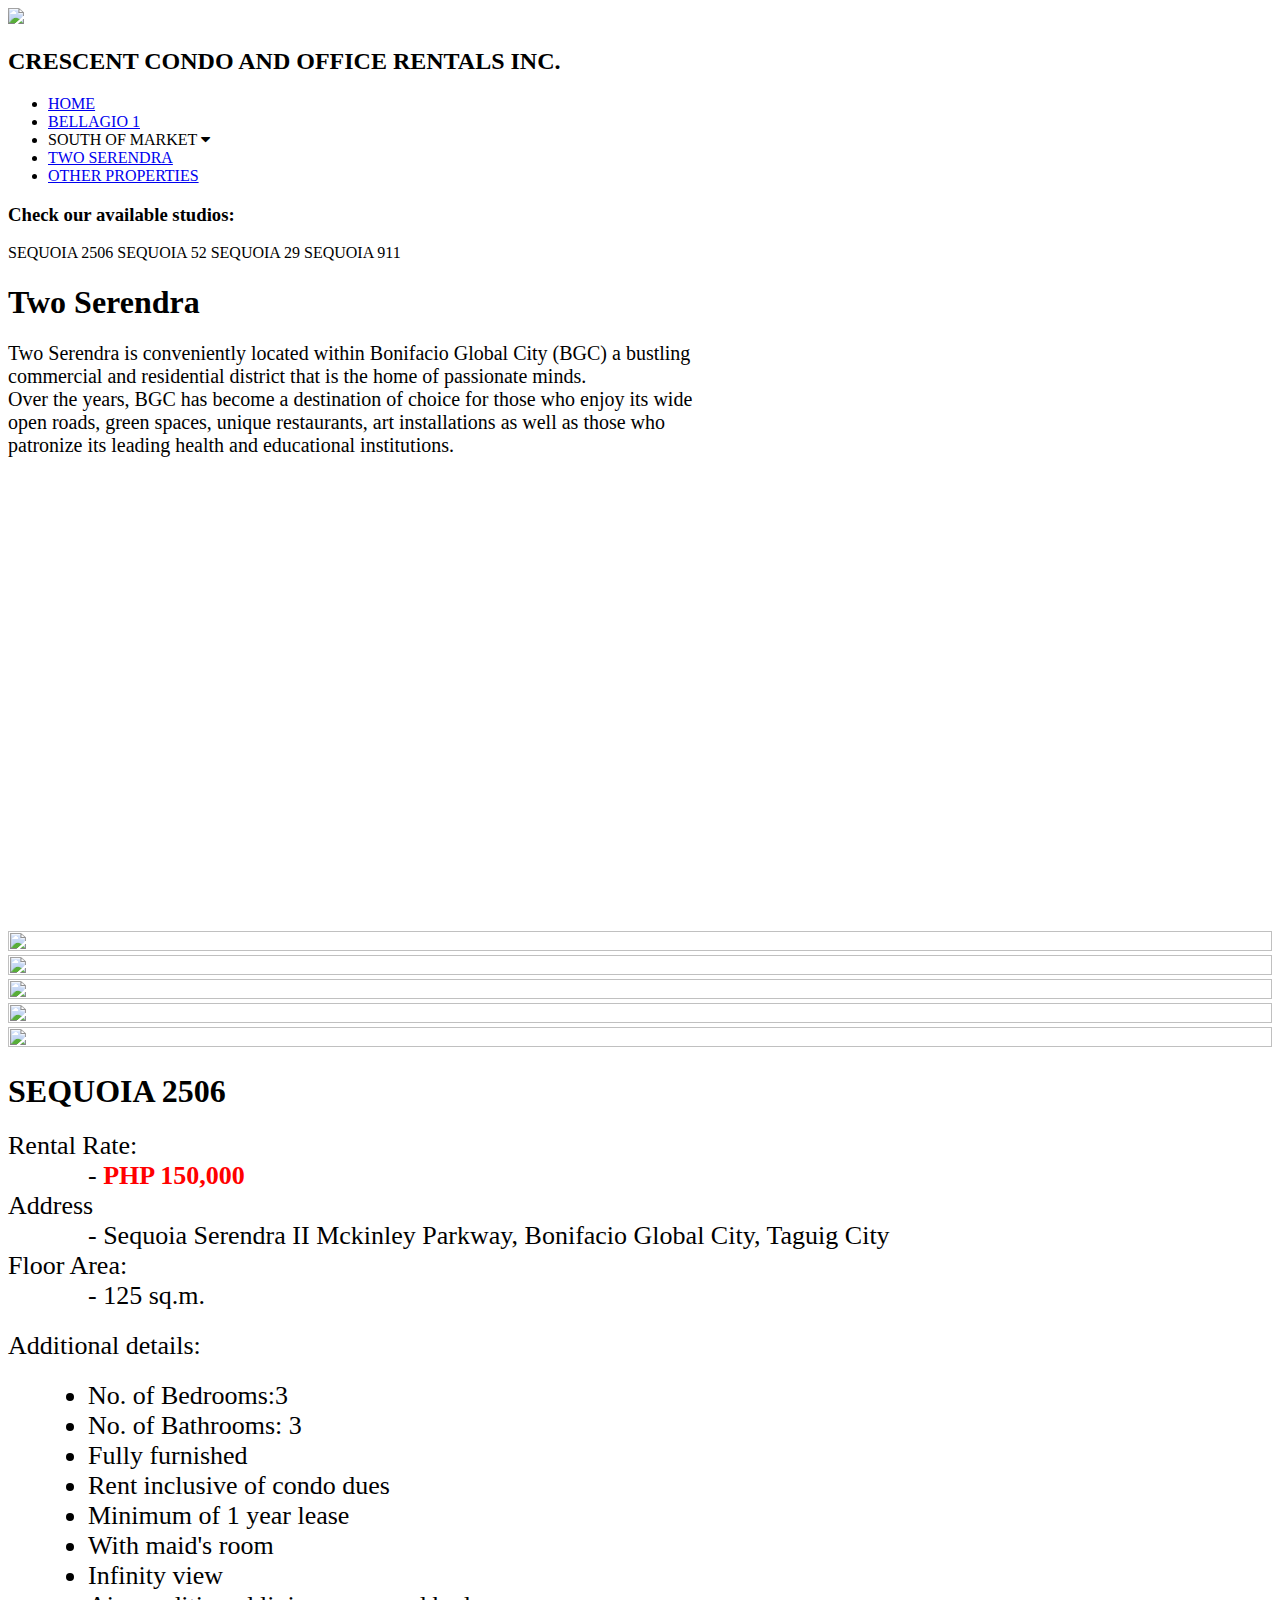
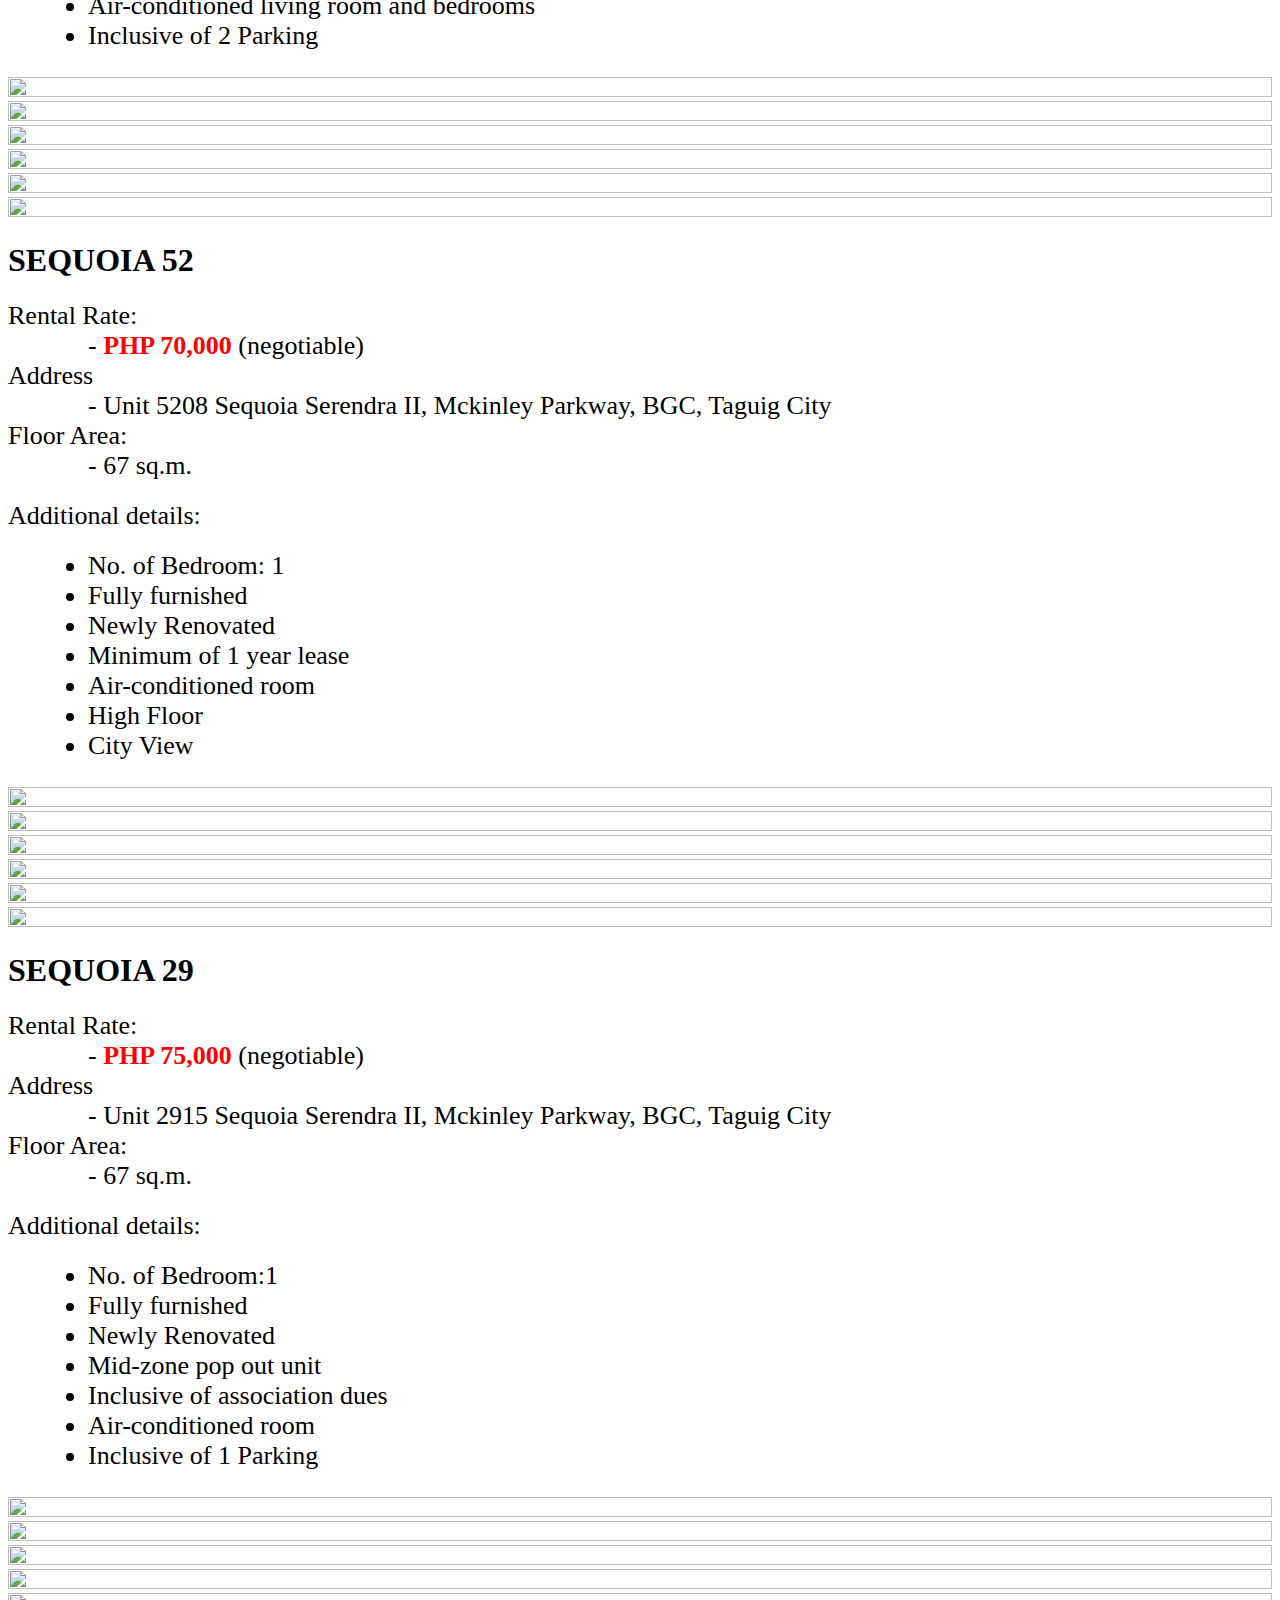
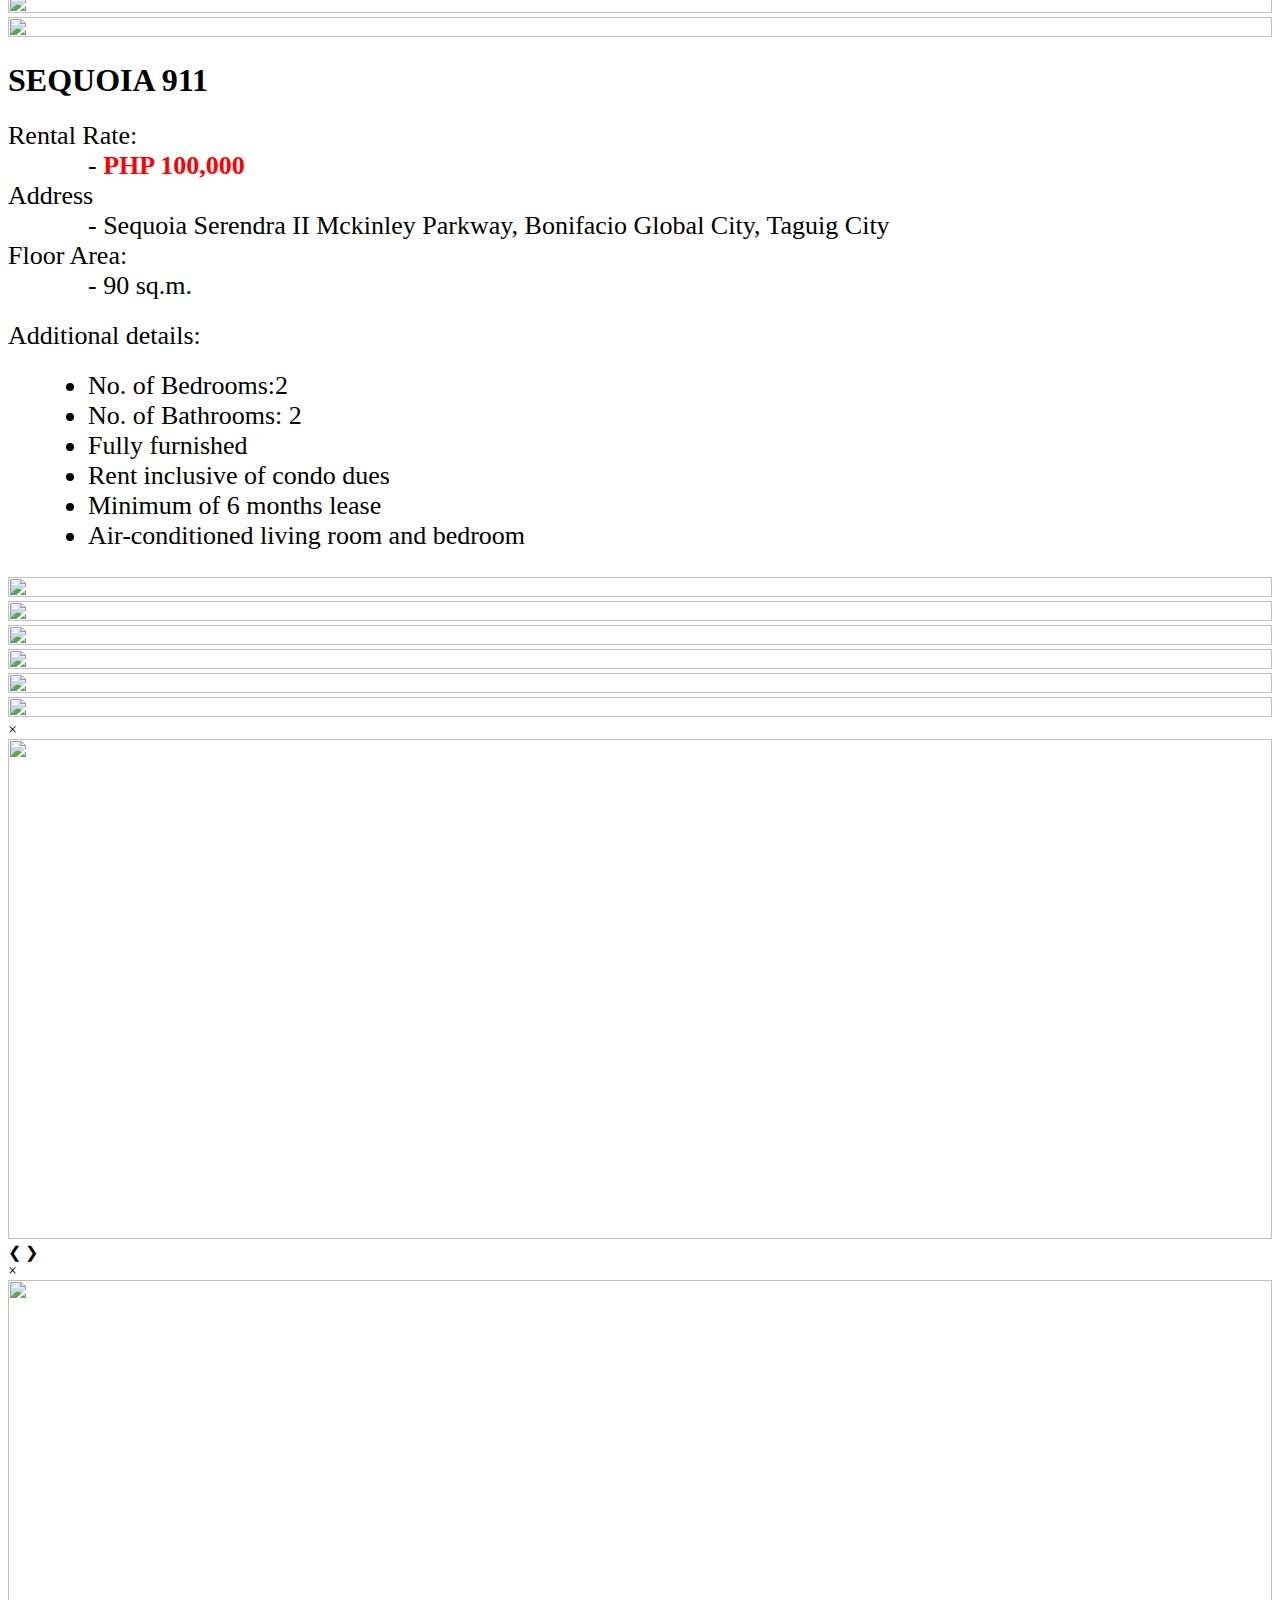
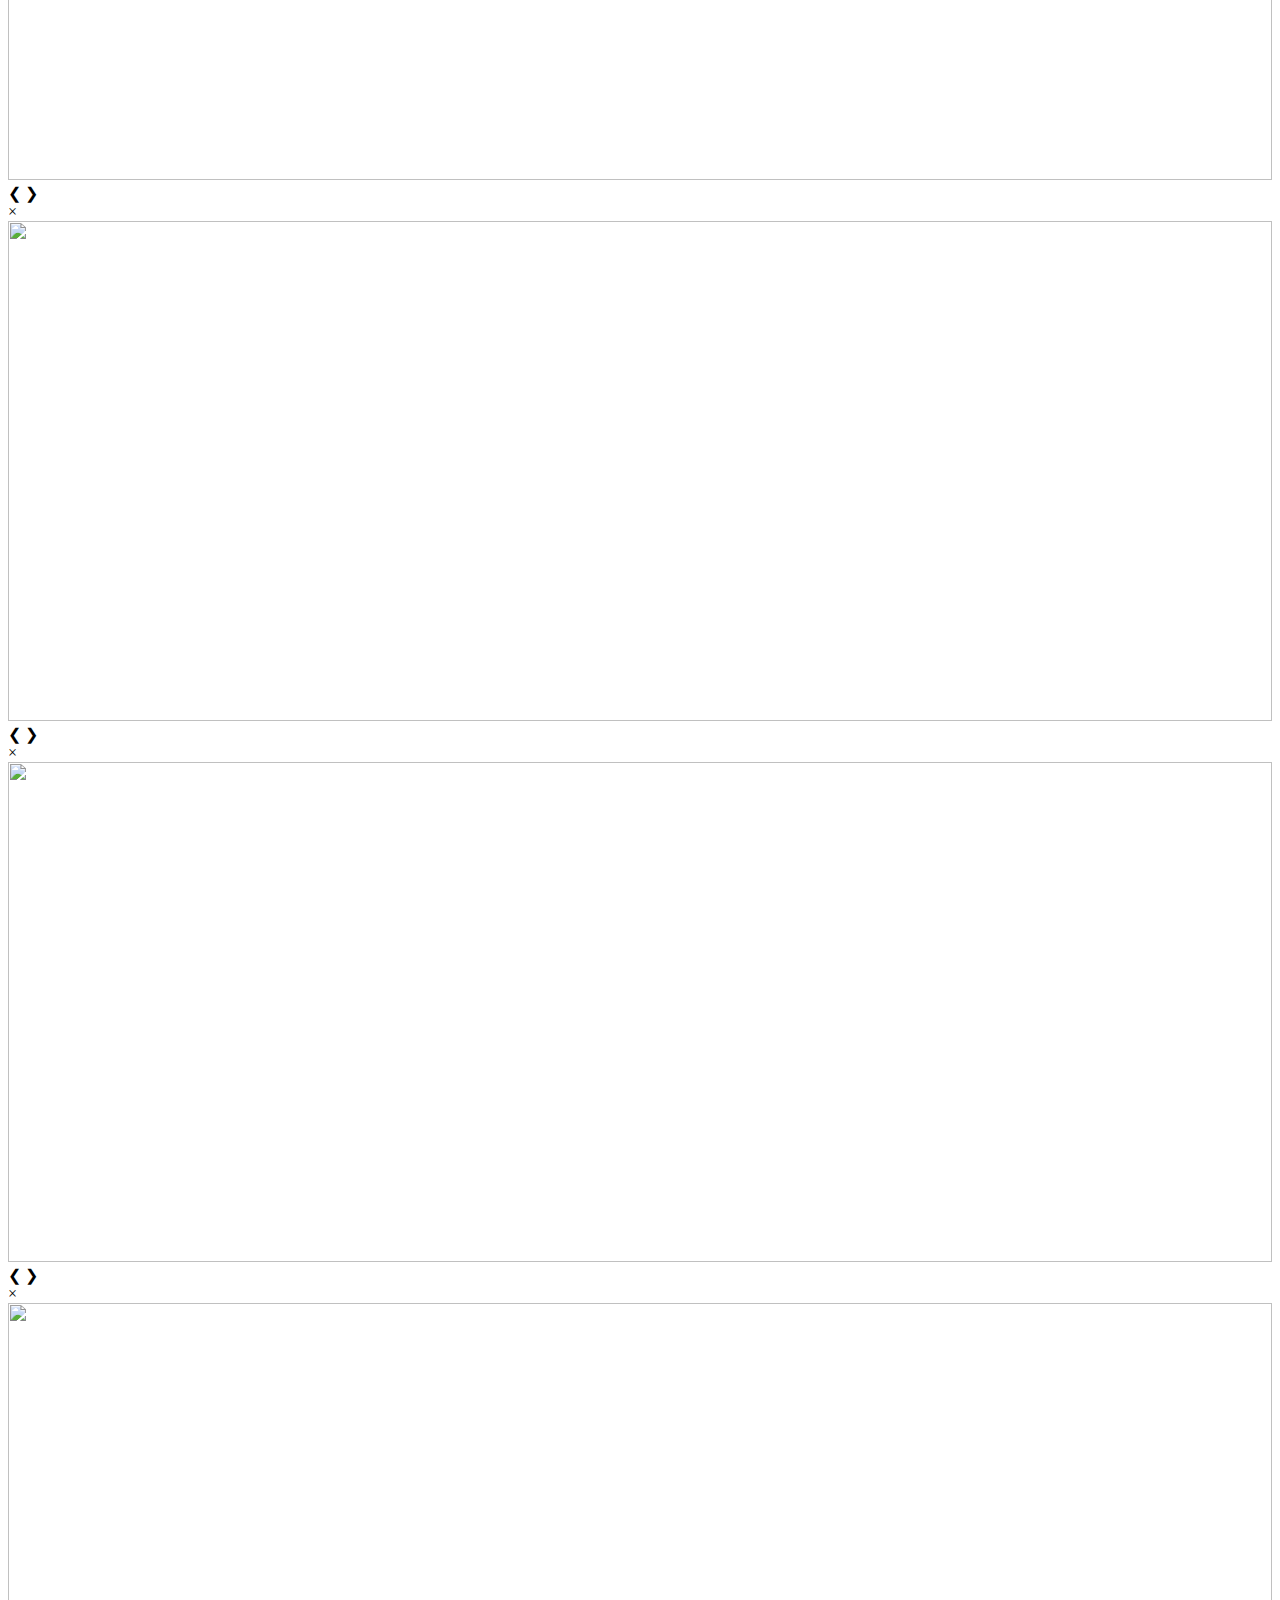
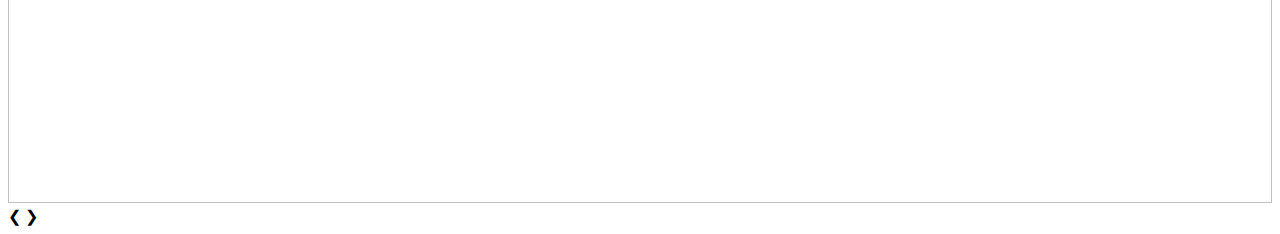
==== twoSerendra.html @ 9a217bf5 "trial 2" ====
<!DOCTYPE html>

<html>
	<head>
		<title>Two Serendra</title>

		<link
			rel="stylesheet"
			href="https://cdnjs.cloudflare.com/ajax/libs/font-awesome/4.7.0/css/font-awesome.min.css"
		/>
		<meta name="viewport" content="width=device-width, initial-scale=0.5" />
		<link rel="stylesheet" href="styles/tw.css" />
		<link rel="stylesheet" href="styles/media_query/tw_query.css" />
		<link rel="stylesheet" href="styles/img_view.css" />
		<style>
			#myBtn {
				position: fixed;
				bottom: 20px;
				right: 30px;
				z-index: 99;
				font-size: 18px;
				border: none;
				outline: none;
				color: white;
				cursor: pointer;
				padding: 15px;
				border-radius: 4px;
				display: none;
				background-color: rgb(18, 63, 129);
			}

			#myBtn:hover {
				background-color: black;
			}
		</style>
	</head>

	<body>
		<div class="body_container" id="body_container" onscroll="scrollFnctiom()">
			<div class="top_bar" id="top_bar">
				<img
					class="index_logo"
					src="./main_page/assets/Crescent.png"
					width="90px"
				/>
				<h2 class="company_name_text">
					CRESCENT CONDO AND OFFICE RENTALS INC.
				</h2>

				<ul class="ul_class" id="ul_class">
					<li><a href="index.html" class="btn_home">HOME</a></li>
					<li>
						<a href="belagio1.html"> BELLAGIO 1 </a>
					</li>

					<li class="dropdown_button" id="dropdown_button" onclick="dropMenu()">
						<a class="btn_SouthOfMarket">
							SOUTH OF MARKET
							<i class="fa fa-caret-down"></i>
						</a>
						<div class="dropdown-content" id="dropdown-content">
							<a class="soma" id="soma" href="SouthOfMarket.html"
								>Soma-One-BR</a
							>
							<a id="soma" href="soma2.html">Soma-Two- BR </a>
						</div>
					</li>
					<li>
						<a class="tw_seren active" href="twoSerendra.html">
							TWO SERENDRA
						</a>
					</li>
					<li>
						<a href="otherProperties.html">OTHER PROPERTIES</a>
					</li>
				</ul>
				<div id="container_id" class="container" onclick="menuIcon(this)">
					<div class="bar1"></div>
					<div class="bar2"></div>
					<div class="bar3"></div>
				</div>
			</div>
			<!-- End of Navigation Bar -->
			<div class="sub_topBar">
				<div class="row row_subTopBar">
					<div class="column topBar_Section">
						<h3>Check our available studios:</h3>
					</div>
					<div class="column topBar_SectionTwo">
						<a class="subBar_a" id="soma_4" onclick="subBarBtn(this.id)"
							>SEQUOIA 2506
						</a>
						<a class="subBar_a" id="soma_1" onclick="subBarBtn(this.id)">
							SEQUOIA 52
						</a>
						<a class="subBar_a" id="soma_2" onclick="subBarBtn(this.id)"
							>SEQUOIA 29
						</a>
						<a class="subBar_a" id="soma_3" onclick="subBarBtn(this.id)"
							>SEQUOIA 911
						</a>
					</div>
				</div>
			</div>

			<div class="row southOfMarket_intro">
				<div class="column sOm_TxtIntro" id="sOm_TxtIntro">
					<h1>Two Serendra</h1>

					<h3
						style="
							margin-top: 20px;
							max-width: 700px;
							font-size: 20px;
							font-weight: 400;
						"
					>
						Two Serendra is conveniently located within Bonifacio Global City
						(BGC) a bustling commercial and residential district that is the
						home of passionate minds. <br />Over the years, BGC has become a
						destination of choice for those who enjoy its wide open roads, green
						spaces, unique restaurants, art installations as well as those who
						patronize its leading health and educational institutions.
					</h3>
					<iframe
						src="https://www.google.com/maps/embed?pb=!1m14!1m8!1m3!1d7723.758466192784!2d121.05374700000002!3d14.548897999999998!3m2!1i1024!2i768!4f13.1!3m3!1m2!1s0x0%3A0x9c94d64867486aae!2sTwo%20Serendra!5e0!3m2!1sen!2sph!4v1667488831686!5m2!1sen!2sph"
						width="100%"
						height="450"
						style="border: 0"
						allowfullscreen=""
						loading="lazy"
						referrerpolicy="no-referrer-when-downgrade"
					></iframe>
				</div>

				<div class="column sOm_ImgBox">
					<div class="row row_content" id="row_content">
						<div class="column row_one">
							<img
								src="./main_page/assets/b7ra1k1a.bmp"
								style="object-fit: cover"
								width="100%"
								height="100%"
								onclick="openModal('myModal');currentSlide(1);"
								class="hover-shadow cursor"
							/>
						</div>

						<div class="column row_one">
							<img
								src="./main_page/assets/rkrjzvu9.bmp"
								style="object-fit: cover"
								width="100%"
								height="100%"
								onclick="openModal('myModal');currentSlide(2);"
								class="hover-shadow cursor"
							/>
						</div>

						<div class="column row_one">
							<img
								src="./main_page/assets/rg6qmpg4.bmp"
								style="object-fit: cover"
								width="100%"
								height="100%"
								onclick="openModal('myModal');currentSlide(3);"
								class="hover-shadow cursor"
							/>
						</div>

						<div class="column row_one">
							<img
								src="./main_page/assets/sm1ei9r3.bmp"
								style="object-fit: cover"
								width="100%"
								height="100%"
								onclick="openModal('myModal');currentSlide(4);"
								class="hover-shadow cursor"
							/>
						</div>

						<div class="column row_one">
							<img
								src="./main_page/assets/sugyqubh.bmp"
								style="object-fit: cover"
								width="100%"
								height="100%"
								onclick="openModal('myModal');currentSlide(5);"
								class="hover-shadow cursor"
							/>
						</div>

						<!-- <div class="column row_one">
							<img
								src="./main_page/assets/tw-BATHROOM.jpg"
								style="object-fit: fill"
								width="100%"
								height="100%"
							/>
						</div> -->
					</div>
				</div>
			</div>

			<div class="row southOfMarket_intro">
				<div class="column sOm_TxtIntro" id="sOm_TxtIntro4">
					<h1>SEQUOIA 2506</h1>
					<dl style="font-size: 26px; margin-top: 20px">
						<dt>Rental Rate:</dt>
						<dd style="padding-left: 40px">
							- <span style="color: red; font-weight: 700">PHP 150,000</span>
						</dd>
						<dt>Address</dt>
						<dd style="padding-left: 40px">
							- Sequoia Serendra II Mckinley Parkway, Bonifacio Global City,
							Taguig City
						</dd>
						<dt>Floor Area:</dt>
						<dd style="padding-left: 40px">- 125 sq.m.</dd>

						<dt style="margin-top: 20px">Additional details:</dt>
						<dd>
							<ul style="padding-left: 40px; margin-top: 20px">
								<li>No. of Bedrooms:3</li>
								<li>No. of Bathrooms: 3</li>
								<li>Fully furnished</li>
								<li>Rent inclusive of condo dues</li>
								<li>Minimum of 1 year lease</li>
								<li>With maid's room</li>
								<li>Infinity view</li>
								<li>Air-conditioned living room and bedrooms</li>
								<li>Inclusive of 2 Parking</li>
							</ul>
						</dd>
					</dl>
				</div>

				<div class="column sOm_ImgBox">
					<div class="row row_content" id="row_content">
						<div class="column row_one">
							<img
								src="./main_page/assets/tw-SALA.jpg"
								style="object-fit: cover"
								width="100%"
								height="100%"
								onclick="openModal('myModal2');currentSlide2(1);"
								class="hover-shadow cursor"
							/>
						</div>

						<div class="column row_one">
							<img
								src="./main_page/assets/tw-salaset.jpg"
								style="object-fit: cover"
								width="100%"
								height="100%"
								onclick="openModal('myModal2');currentSlide2(2);"
								class="hover-shadow cursor"
							/>
						</div>

						<div class="column row_one">
							<img
								src="./main_page/assets/tw-DINING.jpg"
								style="object-fit: cover"
								width="100%"
								height="100%"
								onclick="openModal('myModal2');currentSlide2(3);"
								class="hover-shadow cursor"
							/>
						</div>

						<div class="column row_one">
							<img
								src="./main_page/assets/tw-KITCHEN.jpg"
								style="object-fit: cover"
								width="100%"
								height="100%"
								onclick="openModal('myModal2');currentSlide2(4);"
								class="hover-shadow cursor"
							/>
						</div>

						<div class="column row_one">
							<img
								src="./main_page/assets/tw-BEDROOM.jpg"
								style="object-fit: fill"
								width="100%"
								height="100%"
								onclick="openModal('myModal2');currentSlide2(5);"
								class="hover-shadow cursor"
							/>
						</div>

						<div class="column row_one">
							<img
								src="./main_page/assets/Bedroom 2.jpg"
								style="object-fit: fill"
								width="100%"
								height="100%"
								onclick="openModal('myModal2');currentSlide2(6);"
								class="hover-shadow cursor"
							/>
						</div>
					</div>
				</div>
			</div>

			<div id="soma_one" class="row soma_one">
				<div class="column sOm_TxtIntro" id="sOm_TxtIntro1">
					<h1>SEQUOIA 52</h1>

					<dl style="font-size: 26px; margin-top: 20px">
						<dt>Rental Rate:</dt>
						<dd style="padding-left: 40px">
							-
							<span style="color: red; font-weight: 700">PHP 70,000</span>
							(negotiable)
						</dd>
						<dt>Address</dt>
						<dd style="padding-left: 40px">
							- Unit 5208 Sequoia Serendra II, Mckinley Parkway, BGC, Taguig
							City
						</dd>
						<dt>Floor Area:</dt>
						<dd style="padding-left: 40px">- 67 sq.m.</dd>

						<dt style="margin-top: 20px">Additional details:</dt>
						<dd>
							<ul style="padding-left: 40px; margin-top: 20px">
								<li>No. of Bedroom: 1</li>
								<li>Fully furnished</li>
								<li>Newly Renovated</li>
								<li>Minimum of 1 year lease</li>
								<li>Air-conditioned room</li>
								<li>High Floor</li>
								<li>City View</li>
							</ul>
						</dd>
					</dl>
				</div>

				<div class="column sOm_ImgBox" id="sOm_ImgBox">
					<div class="row row_content" id="row_content">
						<div class="column row_one">
							<img
								src="./main_page/assets/s52_balcony.jpg"
								style="object-fit: cover"
								width="100%"
								height="100%"
								onclick="openModal('myModal3');currentSlide3(1);"
								class="hover-shadow cursor"
							/>
						</div>
						<div class="column row_one">
							<img
								src="./main_page/assets/s52_dining.jpg"
								style="object-fit: cover"
								width="100%"
								height="100%"
								onclick="openModal('myModal3');currentSlide3(2);"
								class="hover-shadow cursor"
							/>
						</div>

						<div class="column row_one">
							<img
								src="./main_page/assets/s52_kitchen.jpg"
								style="object-fit: cover"
								width="100%"
								height="100%"
								onclick="openModal('myModal3');currentSlide3(3);"
								class="hover-shadow cursor"
							/>
						</div>
						<div class="column row_one">
							<img
								src="./main_page/assets/s52_living.jpg"
								style="object-fit: cover"
								width="100%"
								height="100%"
								onclick="openModal('myModal3');currentSlide3(4);"
								class="hover-shadow cursor"
							/>
						</div>
						<div class="column row_one">
							<img
								src="./main_page/assets/s52_bedroom.jpg"
								style="object-fit: cover"
								width="100%"
								height="100%"
								onclick="openModal('myModal3');currentSlide3(5);"
								class="hover-shadow cursor"
							/>
						</div>
						<div class="column row_one">
							<img
								src="./main_page/assets/s52_bathroom.jpg"
								style="object-fit: fill"
								width="100%"
								height="100%"
								onclick="openModal('myModal3');currentSlide3(6);"
								class="hover-shadow cursor"
							/>
						</div>
					</div>
				</div>
			</div>

			<div id="soma_two" class="row soma_one">
				<div class="column sOm_TxtIntro" id="sOm_TxtIntro2">
					<h1>SEQUOIA 29</h1>

					<dl style="font-size: 26px; margin-top: 20px">
						<dt>Rental Rate:</dt>
						<dd style="padding-left: 40px">
							-
							<span style="color: red; font-weight: 700">PHP 75,000</span>
							(negotiable)
						</dd>
						<dt>Address</dt>
						<dd style="padding-left: 40px">
							- Unit 2915 Sequoia Serendra II, Mckinley Parkway, BGC, Taguig
							City
						</dd>
						<dt>Floor Area:</dt>
						<dd style="padding-left: 40px">- 67 sq.m.</dd>

						<dt style="margin-top: 20px">Additional details:</dt>
						<dd>
							<ul style="padding-left: 40px; margin-top: 20px">
								<li>No. of Bedroom:1</li>
								<li>Fully furnished</li>
								<li>Newly Renovated</li>
								<li>Mid-zone pop out unit</li>
								<li>Inclusive of association dues</li>
								<li>Air-conditioned room</li>
								<li>Inclusive of 1 Parking</li>
							</ul>
						</dd>
					</dl>
				</div>

				<div class="column sOm_ImgBox" id="sOm_ImgBox">
					<div class="row row_content" id="row_content">
						<div class="column row_one">
							<img
								src="./main_page/assets/S29_living.jpg"
								style="object-fit: cover"
								width="100%"
								height="100%"
								onclick="openModal('myModal4');currentSlide4(1);"
								class="hover-shadow cursor"
							/>
						</div>
						<div class="column row_one">
							<img
								src="./main_page/assets/S29_dining.jpg"
								style="object-fit: cover"
								width="100%"
								height="100%"
								onclick="openModal('myModal4');currentSlide4(2);"
								class="hover-shadow cursor"
							/>
						</div>

						<div class="column row_one">
							<img
								src="./main_page/assets/S29_kitchen.jpg"
								style="object-fit: cover"
								width="100%"
								height="100%"
								onclick="openModal('myModal4');currentSlide4(3);"
								class="hover-shadow cursor"
							/>
						</div>
						<div class="column row_one">
							<img
								src="./main_page/assets/S29_corner.jpg"
								style="object-fit: cover"
								width="100%"
								height="100%"
								onclick="openModal('myModal4');currentSlide4(4);"
								class="hover-shadow cursor"
							/>
						</div>
						<div class="column row_one">
							<img
								src="./main_page/assets/S29_bedroom.jpg"
								style="object-fit: cover"
								width="100%"
								height="100%"
								onclick="openModal('myModal4');currentSlide4(5);"
								class="hover-shadow cursor"
							/>
						</div>
						<div class="column row_one">
							<img
								src="./main_page/assets/S29_bathroom.jpg"
								style="object-fit: cover"
								width="100%"
								height="100%"
								onclick="openModal('myModal4');currentSlide4(6);"
								class="hover-shadow cursor"
							/>
						</div>
					</div>
				</div>
			</div>

			<div id="soma_three" class="row soma_one">
				<div class="column sOm_TxtIntro" id="sOm_TxtIntro3">
					<h1>SEQUOIA 911</h1>
					<dl style="font-size: 26px; margin-top: 20px">
						<dt>Rental Rate:</dt>
						<dd style="padding-left: 40px">
							- <span style="color: red; font-weight: 700">PHP 100,000</span>
						</dd>
						<dt>Address</dt>
						<dd style="padding-left: 40px">
							- Sequoia Serendra II Mckinley Parkway, Bonifacio Global City,
							Taguig City
						</dd>
						<dt>Floor Area:</dt>
						<dd style="padding-left: 40px">- 90 sq.m.</dd>
						<dt style="margin-top: 20px">Additional details:</dt>
						<dd>
							<ul style="padding-left: 40px; margin-top: 20px">
								<li>No. of Bedrooms:2</li>
								<li>No. of Bathrooms: 2</li>
								<li>Fully furnished</li>
								<li>Rent inclusive of condo dues</li>
								<li>Minimum of 6 months lease</li>
								<li>Air-conditioned living room and bedroom</li>
							</ul>
						</dd>
					</dl>
				</div>

				<div class="column sOm_ImgBox" id="sOm_ImgBox">
					<div class="row row_content" id="row_content">
						<div class="column row_one">
							<img
								src="./main_page/assets/tw_salaset2.jpg"
								style="object-fit: cover"
								width="100%"
								height="100%"
								onclick="openModal('myModal5');currentSlide5(1);"
								class="hover-shadow cursor"
							/>
						</div>
						<div class="column row_one">
							<img
								src="./main_page/assets/911_TABLEDINING.jpg"
								style="object-fit: cover"
								width="100%"
								height="100%"
								onclick="openModal('myModal5');currentSlide5(2);"
								class="hover-shadow cursor"
							/>
						</div>

						<div class="column row_one">
							<img
								src="./main_page/assets/911-KITCHEN.jpg"
								style="object-fit: cover"
								width="100%"
								height="100%"
								onclick="openModal('myModal5');currentSlide5(3);"
								class="hover-shadow cursor"
							/>
						</div>
						<div class="column row_one">
							<img
								src="./main_page/assets/911-BEDROOM.jpg"
								style="object-fit: cover"
								width="100%"
								height="100%"
								onclick="openModal('myModal5');currentSlide5(4);"
								class="hover-shadow cursor"
							/>
						</div>
						<div class="column row_one">
							<img
								src="./main_page/assets/911-Sofaset.jpg"
								style="object-fit: cover"
								width="100%"
								height="100%"
								onclick="openModal('myModal5');currentSlide5(5);"
								class="hover-shadow cursor"
							/>
						</div>
						<div class="column row_one">
							<img
								src="./main_page/assets/911-COMFORTROOM.jpg"
								style="object-fit: cover"
								width="100%"
								height="100%"
								onclick="openModal('myModal5');currentSlide5(6);"
								class="hover-shadow cursor"
							/>
						</div>
					</div>
				</div>
			</div>

			<div id="myModal" class="modal">
				<span class="close cursor" onclick="closeModal()">&times;</span>
				<div class="modal-content">
					<div class="mySlides">
						<img
							src="./main_page/assets/b7ra1k1a.bmp"
							style="width: 100%; height: 500px; object-fit: contain"
						/>
					</div>

					<div class="mySlides">
						<img
							src="./main_page/assets/rkrjzvu9.bmp"
							style="width: 100%; height: 500px; object-fit: contain"
						/>
					</div>

					<div class="mySlides">
						<img
							src="./main_page/assets/rg6qmpg4.bmp"
							style="width: 100%; height: 500px; object-fit: contain"
						/>
					</div>

					<div class="mySlides">
						<img
							src="./main_page/assets/sm1ei9r3.bmp"
							style="width: 100%; height: 500px; object-fit: contain"
						/>
					</div>

					<div class="mySlides">
						<img
							src="./main_page/assets/sugyqubh.bmp"
							style="width: 100%; height: 500px; object-fit: contain"
						/>
					</div>

					<a class="prev" onclick="plusSlides(-1)">&#10094;</a>
					<a class="next" onclick="plusSlides(1)">&#10095;</a>
				</div>
			</div>

			<div id="myModal2" class="modal">
				<span class="close cursor" onclick="closeModal2()">&times;</span>
				<div class="modal-content">
					<div class="mySlides2">
						<img
							src="./main_page/assets/tw-SALA.jpg"
							style="width: 100%; height: 500px; object-fit: contain"
						/>
					</div>

					<div class="mySlides2">
						<img
							src="./main_page/assets/tw-salaset.jpg"
							style="width: 100%; height: 500px; object-fit: contain"
						/>
					</div>

					<div class="mySlides2">
						<img
							src="./main_page/assets/tw-DINING.jpg"
							style="width: 100%; height: 500px; object-fit: contain"
						/>
					</div>

					<div class="mySlides2">
						<img
							src="./main_page/assets/tw-KITCHEN.jpg"
							style="width: 100%; height: 500px; object-fit: contain"
						/>
					</div>

					<div class="mySlides2">
						<img
							src="./main_page/assets/tw-BEDROOM.jpg"
							style="width: 100%; height: 500px; object-fit: contain"
						/>
					</div>
					<div class="mySlides2">
						<img
							src="./main_page/assets/Bedroom 2.jpg"
							style="width: 100%; height: 500px; object-fit: contain"
						/>
					</div>

					<a class="prev" onclick="plusSlides2(-1)">&#10094;</a>
					<a class="next" onclick="plusSlides2(1)">&#10095;</a>
				</div>
			</div>

			<div id="myModal3" class="modal">
				<span class="close cursor" onclick="closeModal3()">&times;</span>
				<div class="modal-content">
					<div class="mySlides3">
						<img
							src="./main_page/assets/s52_balcony.jpg"
							style="width: 100%; height: 500px; object-fit: contain"
						/>
					</div>

					<div class="mySlides3">
						<img
							src="./main_page/assets/s52_dining.jpg"
							style="width: 100%; height: 500px; object-fit: contain"
						/>
					</div>

					<div class="mySlides3">
						<img
							src="./main_page/assets/s52_kitchen.jpg"
							style="width: 100%; height: 500px; object-fit: contain"
						/>
					</div>

					<div class="mySlides3">
						<img
							src="./main_page/assets/1802S_Bed.jpg"
							style="width: 100%; height: 500px; object-fit: contain"
						/>
					</div>

					<div class="mySlides3">
						<img
							src="./main_page/assets/s52_bedroom.jpg"
							style="width: 100%; height: 500px; object-fit: contain"
						/>
					</div>
					<div class="mySlides3">
						<img
							src="./main_page/assets/s52_bathroom.jpg"
							style="width: 100%; height: 500px; object-fit: contain"
						/>
					</div>

					<a class="prev" onclick="plusSlides3(-1)">&#10094;</a>
					<a class="next" onclick="plusSlides3(1)">&#10095;</a>
				</div>
			</div>

			<div id="myModal4" class="modal">
				<span class="close cursor" onclick="closeModal4()">&times;</span>
				<div class="modal-content">
					<div class="mySlides4">
						<img
							src="./main_page/assets/S29_living.jpg"
							style="width: 100%; height: 500px; object-fit: contain"
						/>
					</div>

					<div class="mySlides4">
						<img
							src="./main_page/assets/S29_dining.jpg"
							style="width: 100%; height: 500px; object-fit: contain"
						/>
					</div>

					<div class="mySlides4">
						<img
							src="./main_page/assets/S29_kitchen.jpg"
							style="width: 100%; height: 500px; object-fit: contain"
						/>
					</div>

					<div class="mySlides4">
						<img
							src="./main_page/assets/S29_corner.jpg"
							style="width: 100%; height: 500px; object-fit: contain"
						/>
					</div>

					<div class="mySlides4">
						<img
							src="./main_page/assets/S29_bedroom.jpg"
							style="width: 100%; height: 500px; object-fit: contain"
						/>
					</div>
					<div class="mySlides4">
						<img
							src="./main_page/assets/S29_bathroom.jpg"
							style="width: 100%; height: 500px; object-fit: contain"
						/>
					</div>

					<a class="prev" onclick="plusSlides4(-1)">&#10094;</a>
					<a class="next" onclick="plusSlides4(1)">&#10095;</a>
				</div>
			</div>

			<div id="myModal5" class="modal">
				<span class="close cursor" onclick="closeModal5()">&times;</span>
				<div class="modal-content">
					<div class="mySlides5">
						<img
							src="./main_page/assets/tw_salaset2.jpg"
							style="width: 100%; height: 500px; object-fit: contain"
						/>
					</div>

					<div class="mySlides5">
						<img
							src="./main_page/assets/911_TABLEDINING.jpg"
							style="width: 100%; height: 500px; object-fit: contain"
						/>
					</div>

					<div class="mySlides5">
						<img
							src="./main_page/assets/911-KITCHEN.jpg"
							style="width: 100%; height: 500px; object-fit: contain"
						/>
					</div>

					<div class="mySlides5">
						<img
							src="./main_page/assets/911-BEDROOM.jpg"
							style="width: 100%; height: 500px; object-fit: contain"
						/>
					</div>

					<div class="mySlides5">
						<img
							src="./main_page/assets/911-Sofaset.jpg"
							style="width: 100%; height: 500px; object-fit: contain"
						/>
					</div>
					<div class="mySlides5">
						<img
							src="./main_page/assets/911-COMFORTROOM.jpg"
							style="width: 100%; height: 500px; object-fit: contain"
						/>
					</div>

					<a class="prev" onclick="plusSlides5(-1)">&#10094;</a>
					<a class="next" onclick="plusSlides5(1)">&#10095;</a>
				</div>
			</div>
			<button onclick="subBarBtn(this.id)" id="myBtn" title="Go to top">
				Top
			</button>
		</div>

		<!-- Script -->
		<script src="./script.js"></script>
	</body>
</html>
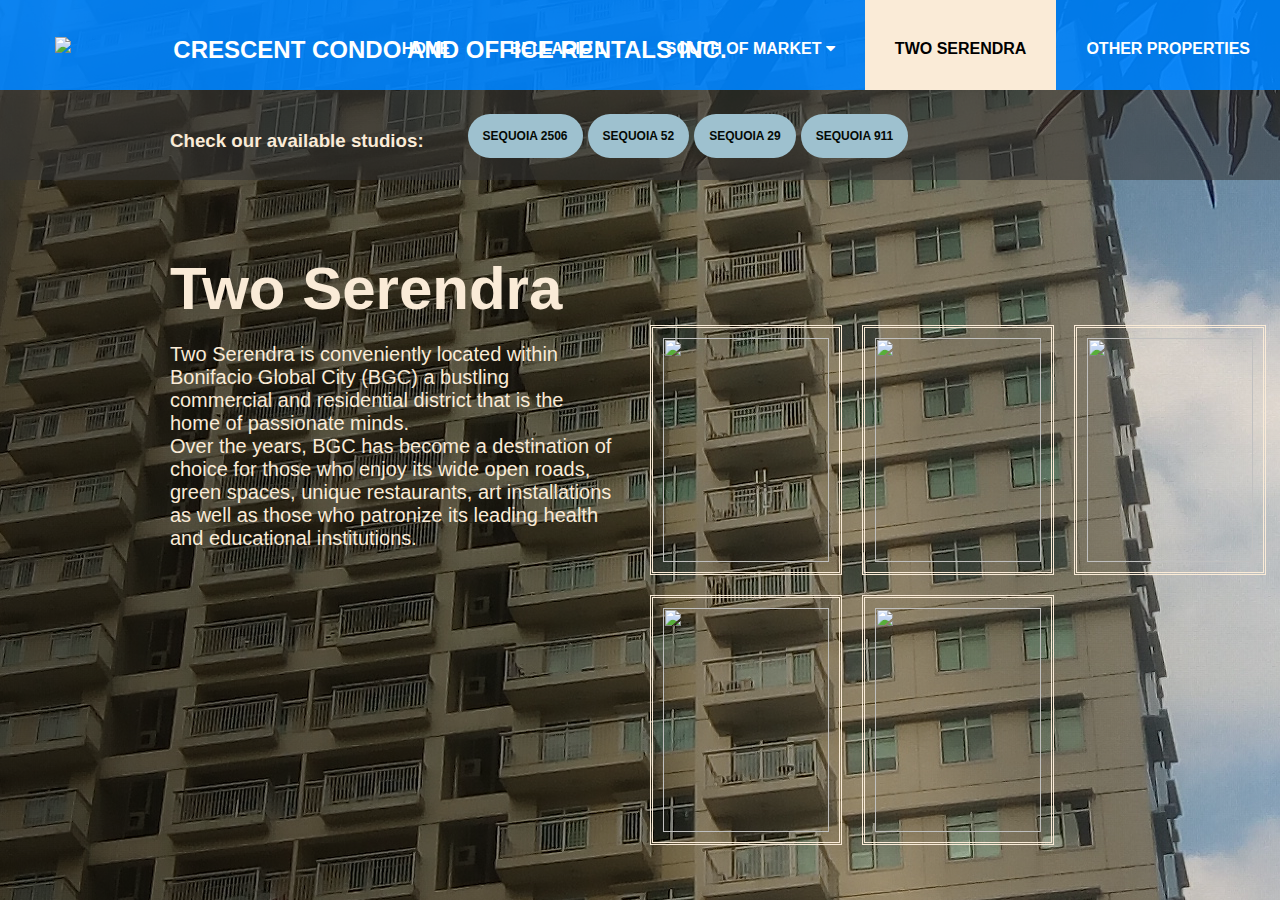
==== commit 3aafcff9: "updated" ====
--- a/twoSerendra.html
+++ b/twoSerendra.html
@@ -28,7 +28,6 @@
 				display: none;
 				background-color: rgb(18, 63, 129);
 			}
-
 			#myBtn:hover {
 				background-color: black;
 			}
@@ -842,12 +841,316 @@
 					<a class="next" onclick="plusSlides5(1)">&#10095;</a>
 				</div>
 			</div>
-			<button onclick="subBarBtn(this.id)" id="myBtn" title="Go to top">
-				Top
-			</button>
+
+			<a onclick="subBarBtn(this.id)" id="myBtn" title="Go to top"> Top </a>
 		</div>
 
 		<!-- Script -->
-		<script src="./script.js"></script>
+
+		<script>
+			function scrollFnctiom() {
+				const bodyscrll = document.getElementById("body_container");
+				let bscrll = bodyscrll.scrollTop;
+
+				if (bscrll < 10) {
+					document.getElementById("myBtn").style.display = "block";
+				}
+
+				if (bscrll == 0) {
+					document.getElementById("myBtn").style.display = "none";
+				}
+			}
+
+			function openModal(x) {
+				var v = x;
+				switch (v) {
+					case "myModal":
+						document.getElementById("myModal").style.display = "block";
+						break;
+					case "myModal2":
+						document.getElementById("myModal2").style.display = "block";
+						break;
+					case "myModal3":
+						document.getElementById("myModal3").style.display = "block";
+						break;
+					case "myModal4":
+						document.getElementById("myModal4").style.display = "block";
+						break;
+					case "myModal5":
+						document.getElementById("myModal5").style.display = "block";
+						break;
+					case "myModal6":
+						document.getElementById("myModal6").style.display = "block";
+						break;
+					default:
+						location.href = "SouthOfMarket.html";
+						break;
+				}
+			}
+			// modal 1
+			function closeModal() {
+				document.getElementById("myModal").style.display = "none";
+			}
+
+			var slideIndex = 1;
+			showSlides(slideIndex);
+
+			function plusSlides(n) {
+				showSlides((slideIndex += n));
+			}
+
+			function currentSlide(n) {
+				showSlides((slideIndex = n));
+			}
+
+			function showSlides(n) {
+				var i;
+				var slides = document.getElementsByClassName("mySlides");
+
+				if (n > slides.length) {
+					slideIndex = 1;
+				}
+				if (n < 1) {
+					slideIndex = slides.length;
+				}
+				for (i = 0; i < slides.length; i++) {
+					slides[i].style.display = "none";
+				}
+
+				slides[slideIndex - 1].style.display = "block";
+			}
+			//2
+
+			function closeModal2() {
+				document.getElementById("myModal2").style.display = "none";
+			}
+			var slideIndexs = 1;
+			showSlides2(slideIndexs);
+
+			function currentSlide2(n) {
+				showSlides2((slideIndexs = n));
+			}
+			function plusSlides2(n) {
+				showSlides2((slideIndexs += n));
+			}
+
+			function showSlides2(n) {
+				var i;
+				var slides = document.getElementsByClassName("mySlides2");
+
+				if (n > slides.length) {
+					slideIndexs = 1;
+				}
+				if (n < 1) {
+					slideIndexs = slides.length;
+				}
+				for (i = 0; i < slides.length; i++) {
+					slides[i].style.display = "none";
+				}
+
+				slides[slideIndexs - 1].style.display = "block";
+			}
+
+			//3
+
+			function closeModal3() {
+				document.getElementById("myModal3").style.display = "none";
+			}
+			var slideIndexs3 = 1;
+			showSlides3(slideIndexs3);
+
+			function currentSlide3(n) {
+				showSlides3((slideIndexs3 = n));
+			}
+			function plusSlides3(n) {
+				showSlides3((slideIndexs3 += n));
+			}
+
+			function showSlides3(n) {
+				var i;
+				var slides = document.getElementsByClassName("mySlides3");
+
+				if (n > slides.length) {
+					slideIndexs3 = 1;
+				}
+				if (n < 1) {
+					slideIndexs3 = slides.length;
+				}
+				for (i = 0; i < slides.length; i++) {
+					slides[i].style.display = "none";
+				}
+
+				slides[slideIndexs3 - 1].style.display = "block";
+			}
+
+			//4
+			function closeModal4() {
+				document.getElementById("myModal4").style.display = "none";
+			}
+			var slideIndexs4 = 1;
+			showSlides4(slideIndexs4);
+
+			function currentSlide4(n) {
+				showSlides4((slideIndexs4 = n));
+			}
+			function plusSlides4(n) {
+				showSlides4((slideIndexs4 += n));
+			}
+
+			function showSlides4(n) {
+				var i;
+				var slides = document.getElementsByClassName("mySlides4");
+
+				if (n > slides.length) {
+					slideIndexs4 = 1;
+				}
+				if (n < 1) {
+					slideIndexs4 = slides.length;
+				}
+				for (i = 0; i < slides.length; i++) {
+					slides[i].style.display = "none";
+				}
+
+				slides[slideIndexs4 - 1].style.display = "block";
+			}
+
+			//5
+			function closeModal5() {
+				document.getElementById("myModal5").style.display = "none";
+			}
+			var slideIndexs5 = 1;
+			showSlides5(slideIndexs5);
+
+			function currentSlide5(n) {
+				showSlides5((slideIndexs5 = n));
+			}
+			function plusSlides5(n) {
+				showSlides5((slideIndexs5 += n));
+			}
+
+			function showSlides5(n) {
+				var i;
+				var slides = document.getElementsByClassName("mySlides5");
+
+				if (n > slides.length) {
+					slideIndexs5 = 1;
+				}
+				if (n < 1) {
+					slideIndexs5 = slides.length;
+				}
+				for (i = 0; i < slides.length; i++) {
+					slides[i].style.display = "none";
+				}
+
+				slides[slideIndexs5 - 1].style.display = "block";
+			}
+
+			//end of modal
+			function subBarBtn(x) {
+				var v = x;
+				var sOm_TxtIntro1 = document.getElementById("sOm_TxtIntro1");
+				var sOm_TxtIntro2 = document.getElementById("sOm_TxtIntro2");
+				var sOm_TxtIntro3 = document.getElementById("sOm_TxtIntro3");
+				var sOm_TxtIntro4 = document.getElementById("sOm_TxtIntro4");
+				var sOm_TxtIntro5 = document.getElementById("sOm_TxtIntro5");
+				switch (v.trim()) {
+					case "soma_1":
+						sOm_TxtIntro1.scrollIntoView({ behavior: "smooth" });
+						location.href = "twoSerendra.html#sOm_TxtIntro1";
+						document.getElementById("myBtn").style.display = "block";
+						break;
+					case "soma_2":
+						sOm_TxtIntro2.scrollIntoView({ behavior: "smooth" });
+						location.href = "twoSerendra.html#sOm_TxtIntro2";
+						document.getElementById("myBtn").style.display = "block";
+						break;
+					case "soma_3":
+						sOm_TxtIntro3.scrollIntoView({ behavior: "smooth" });
+						location.href = "twoSerendra.html#sOm_TxtIntro3";
+						document.getElementById("myBtn").style.display = "block";
+						break;
+					case "soma_4":
+						sOm_TxtIntro4.scrollIntoView({ behavior: "smooth" });
+						location.href = "twoSerendra.html#sOm_TxtIntro4";
+						document.getElementById("myBtn").style.display = "block";
+						break;
+					case "soma_5":
+						sOm_TxtIntro5.scrollIntoView({ behavior: "smooth" });
+						location.href = "twoSerendra.html#sOm_TxtIntro5";
+						document.getElementById("myBtn").style.display = "block";
+						break;
+					case "myBtn":
+						top_bar.scrollIntoView({ behavior: "auto" });
+						document.getElementById("myBtn").style.display = "none";
+						break;
+					default:
+						location.href = "twoSerendra.html";
+						break;
+				}
+			}
+
+			function dropMenu() {
+				const dropdownContent = document.getElementById("dropdown-content");
+				dropdownContent.style.display == "none"
+					? (dropdownContent.style.display = "block")
+					: (dropdownContent.style.display = "none");
+			}
+			function myFunction() {
+				var displayss = document.getElementById("inquiry_questioniere");
+				if (displayss.style.display == "none") {
+					displayss.style.display = "block";
+				} else {
+					displayss.style.display = "none";
+				}
+			}
+
+			function menuIcon() {
+				const value = document.getElementById("container_id");
+				var displayss = document.getElementById("top_bar");
+				var ul_class = document.getElementById("ul_class");
+				value.classList.toggle("change");
+				if (value.className == "container change") {
+					displayss.style.height = "auto";
+					displayss.style.width = "100%";
+					ul_class.style.display = "block";
+				} else {
+					ul_class.style.display = "none";
+					displayss.style.height = "90px";
+				}
+			}
+
+			function mySAdwasd(x) {
+				const dropdownMenu = document.getElementById("dropdownButton");
+				var ul_class = document.getElementById("ul_class");
+				const dropdownContent = document.getElementById("dropdown-content");
+				if (x.matches) {
+					// If media query matches
+					const value = document.getElementById("container_id");
+
+					var displayss = document.getElementById("top_bar");
+
+					if (value.className == "container change") {
+						// alert("im here now");
+						ul_class.style.display = "block";
+						ul_class.style.display = "none";
+						displayss.style.height = "90px";
+						value.classList.toggle("change");
+					} else {
+						displayss.style.display = "90px";
+						ul_class.style.display = "none";
+						dropdownContent.style.display = "none";
+					}
+				} else {
+					dropdownContent.style.display = "none";
+					ul_class.style.display = "block";
+				}
+			}
+
+			var x = window.matchMedia("(max-width:1240px)");
+
+			mySAdwasd(x); // Call listener function at run time
+
+			x.addListener(mySAdwasd); // Attach listener function on state changes
+		</script>
 	</body>
 </html>
--- a/styles/tw.css
+++ b/styles/tw.css
@@ -0,0 +1,336 @@
+* {
+    margin: 0;
+    padding: 0;
+    box-sizing: border-box;
+    font-family: sans-serif;
+
+}
+
+html,
+body {
+    font-family: "";
+    color: "#ffffff";
+    font-size: 16px;
+    width: 100%;
+    height: 100%;
+    color: antiquewhite;
+    font-family: 'Raleway', sans-serif;
+}
+
+
+.body_container {
+
+    width: 100%;
+    height: 100%;
+    background-image: linear-gradient(to right, rgba(0, 0, 0, 0.5), rgba(0, 0, 0, 0.1)), url("../main_page/assets/tr_newBG.jpg");
+    background-position: center;
+    background-size: fill;
+    background-repeat: no-repeat;
+    object-fit: cover;
+    position: relative;
+    overflow-x: hidden;
+    overflow-y: auto;
+}
+
+.top_bar {
+    width: 100%;
+    height: 90px;
+    background-color: rgba(0, 132, 255, 0.904);
+    display: block;
+    position: absolute;
+    z-index: 1;
+
+}
+
+.top_bar ul {
+    list-style-type: none;
+    margin: 0;
+    padding: 0;
+    overflow: hidden;
+    height: 100%;
+    float: right;
+
+}
+
+.top_bar ul li {
+    float: left;
+    text-align: center;
+    margin: 0;
+
+}
+
+.top_bar ul li a {
+    display: block;
+    color: white;
+    text-align: center;
+    padding: 40px 30px 40px 30px;
+    text-decoration: none;
+    font-size: 16px;
+    font-weight: 700
+}
+
+.index_logo {
+    position: absolute;
+    top: 45px;
+    left: 100px;
+    transform: translate(-50%, -50%);
+}
+
+.company_name_text {
+    position: absolute;
+    top: 50px;
+    left: 450px;
+    transform: translate(-50%, -50%);
+    color: white;
+}
+
+.btn_home.active {
+    background-color: antiquewhite;
+    color: black;
+    font-weight: 700
+}
+
+.top_bar ul li a:hover {
+    background-color: antiquewhite;
+    color: black;
+    font-weight: 700
+}
+
+.container {
+    cursor: pointer;
+    padding-top: 25px;
+    padding-bottom: 40px;
+    padding-left: 30px;
+    padding-right: 30px;
+    float: right;
+    position: absolute;
+    top: 50%;
+    left: 95%;
+    transform: translate(-50%, -50%);
+    display: none;
+}
+
+
+.bar1,
+.bar2,
+.bar3 {
+    width: 35px;
+    height: 5px;
+    background-color: #333;
+    margin: 6px 0;
+    transition: 0.4s;
+
+}
+
+.change .bar1 {
+    transform: translate(0, 11px) rotate(-45deg);
+}
+
+.change .bar2 {
+    opacity: 0;
+}
+
+.change .bar3 {
+    transform: translate(0, -11px) rotate(45deg);
+}
+
+.dropdown_button {
+    margin: 0px;
+}
+
+.dropdown_button .dropdown-content {
+    display: none;
+    position: absolute;
+    top: 100%;
+    outline: none;
+    background-color: rgba(0, 132, 255, 0.904);
+    /* rgba(0, 132, 255, 0.904) */
+    min-width: 230px;
+    height: fit-content;
+    box-shadow: 0px 8px 16px 0px rgba(0, 0, 0, 0.2);
+    margin: 0px;
+    border-bottom-left-radius: 10px;
+    border-bottom-right-radius: 10px;
+    overflow: hidden;
+    z-index: 1;
+}
+
+.column {
+    float: left;
+    width: 100%;
+    padding: 24px;
+
+}
+
+
+.row:after {
+
+    content: "";
+    display: table;
+    clear: both;
+
+}
+
+#soma {
+    height: fit-content;
+    font-size: 12px;
+    font-weight: 700;
+    padding: 20px 0px 20px 0px;
+    color: wheat;
+    text-decoration: none;
+    display: block;
+    text-align: center;
+    background-color: rgba(0, 132, 255, 0.904);
+}
+
+#soma.active {
+    background-color: antiquewhite;
+    color: #000;
+}
+
+.btn_SouthOfMarket.active {
+    background-color: antiquewhite;
+    color: #000;
+}
+
+#soma2 {
+    height: fit-content;
+    font-size: 12px;
+    font-weight: 700;
+    padding: 20px 0px 20px 0px;
+    color: wheat;
+    text-decoration: none;
+    display: block;
+    text-align: center;
+    background-color: rgba(0, 132, 255, 0.904);
+}
+
+#soma2.active {
+    background-color: antiquewhite;
+    color: #000;
+}
+
+.tw_seren.active {
+    background-color: antiquewhite;
+    color: #000;
+}
+
+.sub_topBar {
+    padding-left: 150px;
+    height: 90px;
+    width: 100%;
+    margin-top: 90px;
+    background-color: rgba(51, 51, 51, 0.562);
+
+}
+
+
+.topBar_Section {
+    width: fit-content;
+    color: antiquewhite;
+    margin: 25px 5px 5px 5px;
+    padding: 15px;
+
+}
+
+.topBar_SectionTwo {
+    width: fit-content;
+    height: 100%;
+}
+
+
+.topBar_SectionTwo a {
+    float: left;
+    color: rgb(4, 10, 5);
+    background-color: #9ec1cf;
+    padding: 15px;
+    border-radius: 25px;
+    font-size: 0.7em;
+
+
+}
+
+
+
+
+
+.topBar_SectionTwo .subBar_a {
+    font-size: 12px;
+    margin-right: 5px;
+    text-align: center;
+    font-weight: 750;
+}
+
+sup {
+    vertical-align: top;
+    font-size: 0.6em;
+}
+
+.topBar_SectionTwo .subBar_a:hover {
+    background-color: antiquewhite;
+}
+
+
+/* contents */
+
+
+.southOfMarket_intro {
+    width: 100%;
+    height: 100%;
+    padding-top: 50px;
+}
+
+.sOm_TxtIntro {
+    width: 50%;
+    height: 100%;
+    padding-left: 170px;
+
+}
+
+.sOm_TxtIntro h1 {
+    font-size: 60px;
+    color: antiquewhite;
+    font-weight: 700;
+}
+
+p {
+    font-size: 21px;
+    color: antiquewhite;
+}
+
+.sOm_ImgBox {
+    float: left;
+    height: fit-content;
+    width: 50%;
+    padding: 0;
+
+}
+
+#row_content {
+    width: 100%;
+    height: fit-content;
+    border-radius: 15px;
+    margin: 85px 0px 0px 0px;
+
+}
+
+.row_one {
+    width: 30%;
+    height: 250px;
+    border-style: double;
+    overflow: hidden;
+    margin: 10px;
+    padding: 10PX;
+}
+
+.soma_one {
+    width: 100%;
+    height: 100%;
+    padding-top: 100px;
+
+}
+
+.soma_one h1 {
+    margin-top: 50px;
+    margin-bottom: 10px;
+}